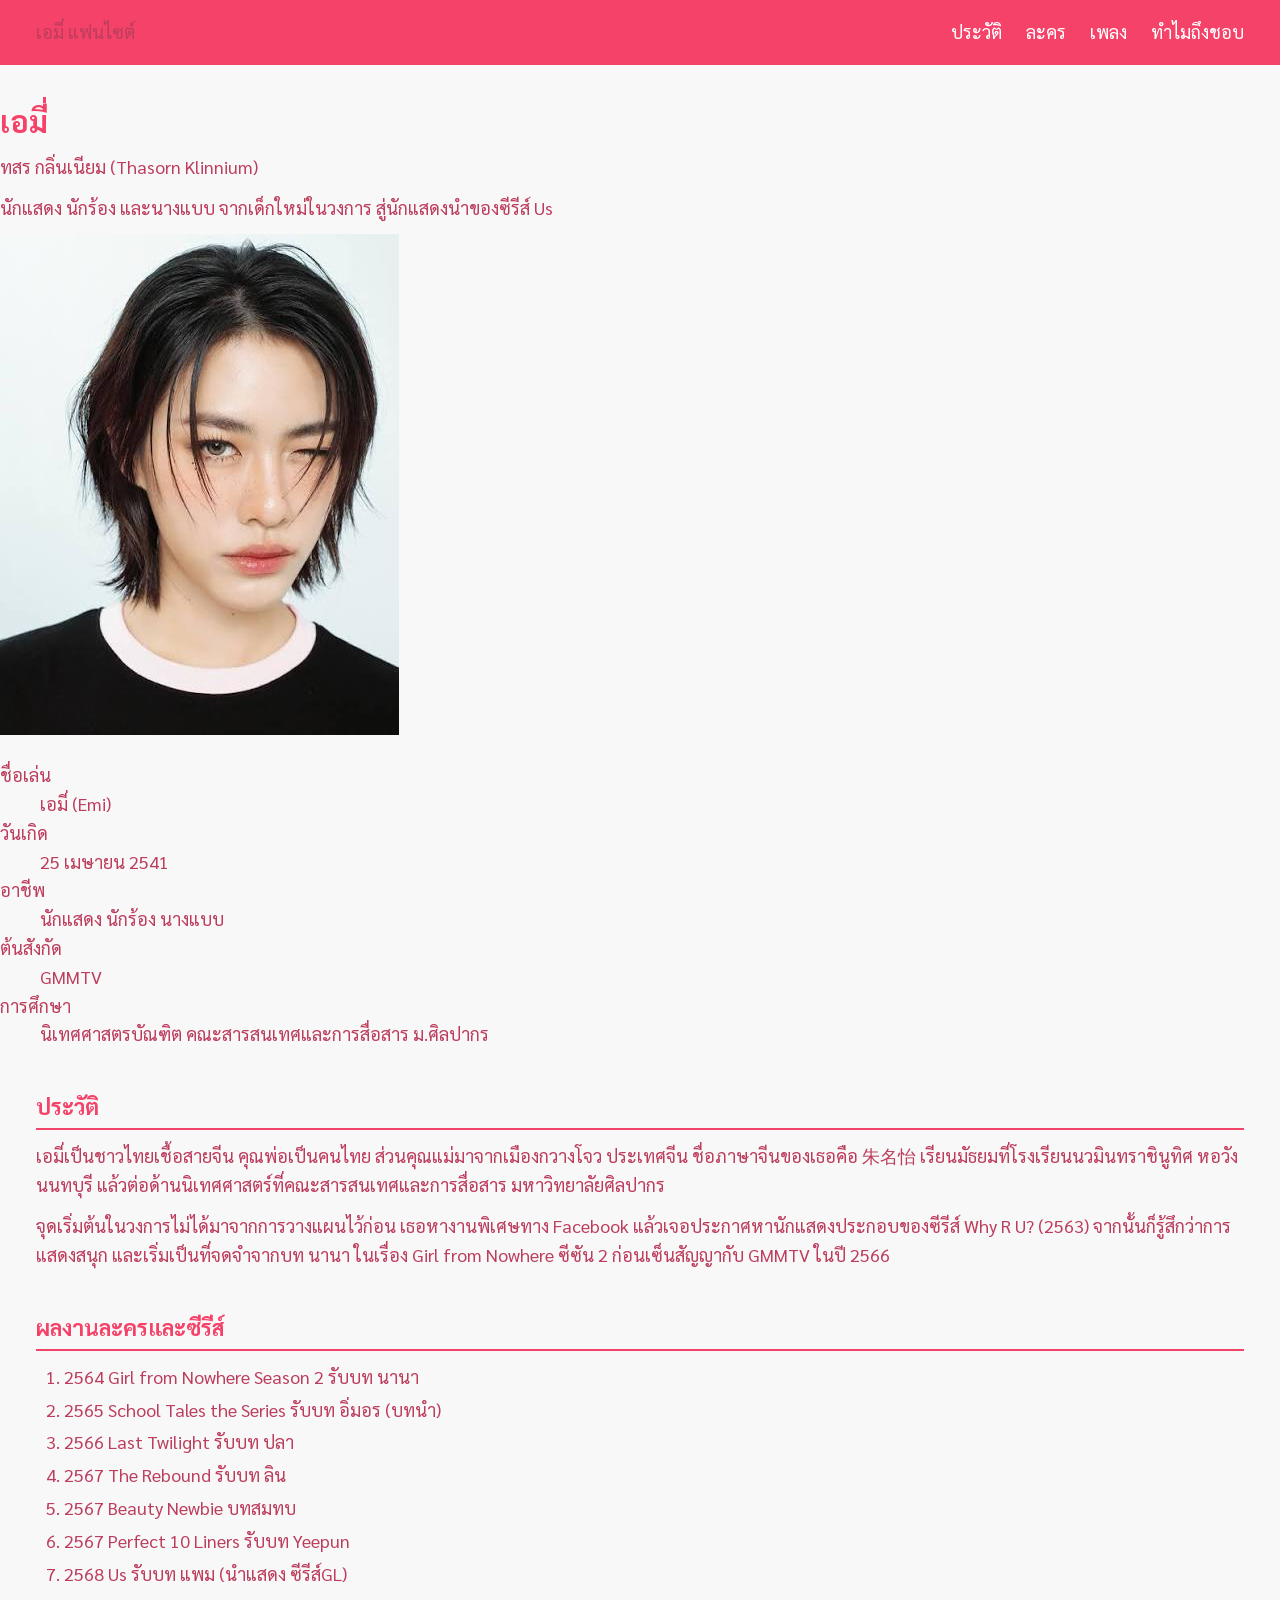
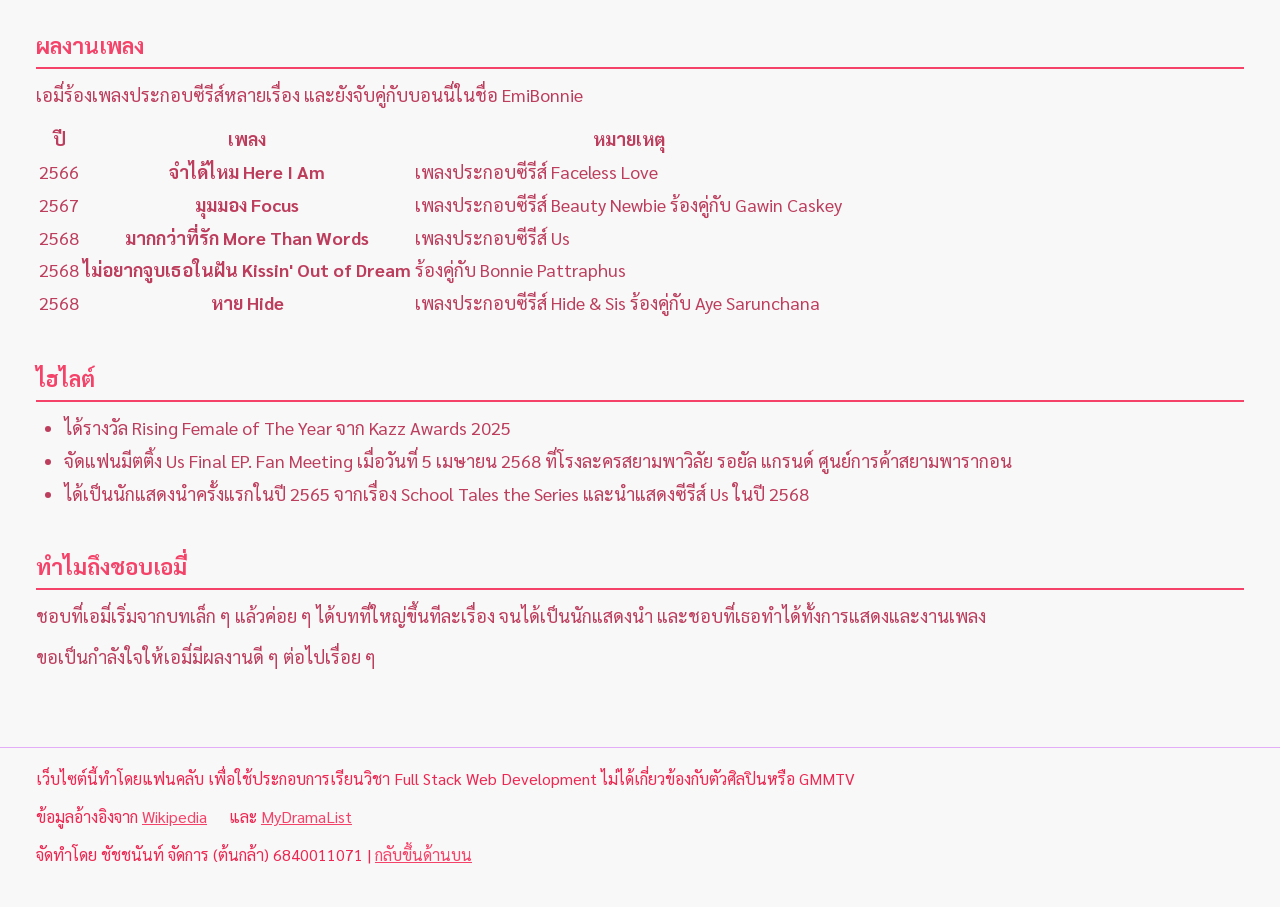
==== fansite-index.html @ 6198c905 "Add files via upload" ====
<!DOCTYPE html>
<html lang="th">
<head>
  <meta charset="UTF-8">
  <meta name="viewport" content="width=device-width, initial-scale=1">
  <title>เอมี่ ทสร กลิ่นเนียม - Fansite</title>
  <link rel="preconnect" href="https://fonts.googleapis.com">
  <link href="https://fonts.googleapis.com/css2?family=Prompt:wght@600;700&family=Sarabun:wght@400;700&display=swap" rel="stylesheet">
 
  <link rel="stylesheet" href="styles.css">
</head>
<body>

  <header class="topbar">
    <span class="brand">เอมี่ แฟนไซต์</span>
    <nav>
      <a href="#about">ประวัติ</a>
      <a href="#works">ละคร</a>
      <a href="#songs">เพลง</a>
      <a href="#why">ทำไมถึงชอบ</a>
    </nav>
  </header>


  <div class="hero">
    <div>
      <h1>เอมี่</h1>
      <p class="fullname">ทสร กลิ่นเนียม (Thasorn Klinnium)</p>
      <p class="tagline">นักแสดง นักร้อง และนางแบบ จากเด็กใหม่ในวงการ สู่นักแสดงนำของซีรีส์ Us</p>
     
  
  <img src="images.jpg" alt="เอมี่ ทสร กลิ่นเนียม" class="photo">
     
    </div>

    <dl class="facts">
      <div><dt>ชื่อเล่น</dt><dd>เอมี่ (Emi)</dd></div>
      <div><dt>วันเกิด</dt><dd>25 เมษายน 2541</dd></div>
      <div><dt>อาชีพ</dt><dd>นักแสดง นักร้อง นางแบบ</dd></div>
      <div><dt>ต้นสังกัด</dt><dd>GMMTV</dd></div>
      <div><dt>การศึกษา</dt><dd>นิเทศศาสตรบัณฑิต คณะสารสนเทศและการสื่อสาร ม.ศิลปากร</dd></div>
    </dl>
  </div>

  <main>


    <section id="about">
      <h2>ประวัติ</h2>
      <div class="about">
        <div>
          <p>
            เอมี่เป็นชาวไทยเชื้อสายจีน คุณพ่อเป็นคนไทย ส่วนคุณแม่มาจากเมืองกวางโจว ประเทศจีน
            ชื่อภาษาจีนของเธอคือ 朱名怡 เรียนมัธยมที่โรงเรียนนวมินทราชินูทิศ หอวัง นนทบุรี
            แล้วต่อด้านนิเทศศาสตร์ที่คณะสารสนเทศและการสื่อสาร มหาวิทยาลัยศิลปากร
          </p>
        </div>
        <div>
          <p>
            จุดเริ่มต้นในวงการไม่ได้มาจากการวางแผนไว้ก่อน เธอหางานพิเศษทาง Facebook
            แล้วเจอประกาศหานักแสดงประกอบของซีรีส์ Why R U? (2563) จากนั้นก็รู้สึกว่าการแสดงสนุก
            และเริ่มเป็นที่จดจำจากบท นานา ในเรื่อง Girl from Nowhere ซีซัน 2
            ก่อนเซ็นสัญญากับ GMMTV ในปี 2566
          </p>
        </div>
      </div>
    </section>


    <section id="works">
      <h2>ผลงานละครและซีรีส์</h2>
      <ol class="timeline">
        <li>
          <span class="year">2564</span>
          <span class="title">Girl from Nowhere Season 2
            <span class="role">รับบท นานา</span></span>
        </li>
        <li>
          <span class="year">2565</span>
          <span class="title">School Tales the Series
            <span class="role">รับบท อิ่มอร (บทนำ)</span></span>
        </li>
        <li>
          <span class="year">2566</span>
          <span class="title">Last Twilight
            <span class="role">รับบท ปลา</span></span>
        </li>
        <li>
          <span class="year">2567</span>
          <span class="title">The Rebound
            <span class="role">รับบท ลิน</span></span>
        </li>
        <li>
          <span class="year">2567</span>
          <span class="title">Beauty Newbie
            <span class="role">บทสมทบ</span></span>
        </li>
        <li>
          <span class="year">2567</span>
          <span class="title">Perfect 10 Liners
            <span class="role">รับบท Yeepun</span></span>
        </li>
        <li>
          <span class="year">2568</span>
          <span class="title">Us
            <span class="role">รับบท แพม (นำแสดง ซีรีส์GL)</span></span>
        </li>
      </ol>
    </section>

    <section id="songs">
      <h2>ผลงานเพลง</h2>
      <p>เอมี่ร้องเพลงประกอบซีรีส์หลายเรื่อง และยังจับคู่กับบอนนี่ในชื่อ EmiBonnie</p>
      <div class="table-wrap">
        <table class="songs">
          <tr><th>ปี</th><th>เพลง</th><th>หมายเหตุ</th></tr>
          <tr>
            <td class="y">2566</td>
            <th>จำได้ไหม <span class="en">Here I Am</span></th>
            <td>เพลงประกอบซีรีส์ Faceless Love</td>
          </tr>
          <tr>
            <td class="y">2567</td>
            <th>มุมมอง <span class="en">Focus</span></th>
            <td>เพลงประกอบซีรีส์ Beauty Newbie ร้องคู่กับ Gawin Caskey</td>
          </tr>
          <tr>
            <td class="y">2568</td>
            <th>มากกว่าที่รัก <span class="en">More Than Words</span></th>
            <td>เพลงประกอบซีรีส์ Us</td>
          </tr>
          <tr>
            <td class="y">2568</td>
            <th>ไม่อยากจูบเธอในฝัน <span class="en">Kissin' Out of Dream</span></th>
            <td>ร้องคู่กับ Bonnie Pattraphus</td>
          </tr>
          <tr>
            <td class="y">2568</td>
            <th>หาย <span class="en">Hide</span></th>
            <td>เพลงประกอบซีรีส์ Hide &amp; Sis ร้องคู่กับ Aye Sarunchana</td>
          </tr>
        </table>
      </div>
    </section>


    <section id="highlights">
      <h2>ไฮไลต์</h2>
      <ul class="highlights">
        <li>ได้รางวัล Rising Female of The Year จาก Kazz Awards 2025</li>
        <li>จัดแฟนมีตติ้ง Us Final EP. Fan Meeting เมื่อวันที่ 5 เมษายน 2568 ที่โรงละครสยามพาวิลัย รอยัล แกรนด์ ศูนย์การค้าสยามพารากอน</li>
        <li>ได้เป็นนักแสดงนำครั้งแรกในปี 2565 จากเรื่อง School Tales the Series และนำแสดงซีรีส์ Us ในปี 2568</li>
      </ul>
    </section>


    <section id="why">
      <h2>ทำไมถึงชอบเอมี่</h2>
      <div class="why">
        <p>
          ชอบที่เอมี่เริ่มจากบทเล็ก ๆ แล้วค่อย ๆ ได้บทที่ใหญ่ขึ้นทีละเรื่อง
          จนได้เป็นนักแสดงนำ และชอบที่เธอทำได้ทั้งการแสดงและงานเพลง
        </p>
        <p>ขอเป็นกำลังใจให้เอมี่มีผลงานดี ๆ ต่อไปเรื่อย ๆ</p>
      </div>
    </section>

  </main>


  <footer>
    <p>เว็บไซต์นี้ทำโดยแฟนคลับ เพื่อใช้ประกอบการเรียนวิชา Full Stack Web Development ไม่ได้เกี่ยวข้องกับตัวศิลปินหรือ GMMTV</p>
    <p>
      ข้อมูลอ้างอิงจาก
      <a href="https://en.wikipedia.org/wiki/Thasorn_Klinnium">Wikipedia</a> และ
      <a href="https://mydramalist.com/people/76447-emi-thasorn-klinnium">MyDramaList</a>
    </p>
    <p>จัดทำโดย ชัชชนันท์ จัดการ (ต้นกล้า) 6840011071 | <a href="#about">กลับขึ้นด้านบน</a></p>
  </footer>

</body>
</html>
---- styles.css ----
:root {
  --bg: #f8f8f8;        
  --paper: #ffffff;     
  --ink: #bd3d5d;      
  --muted: #ee2651;     
  --main: #f54269;      
  --accent: #f395ff;    
  --line: #e3adf8;      
}


* { box-sizing: border-box; }

body {
  margin: 0;
  background: var(--bg);
  color: var(--ink);
  font-family: "Sarabun", Tahoma, sans-serif;
  font-size: 18px;
  line-height: 1.6;
}

a { color: var(--main); }
a:visited { color: #6a3d8f; }   
a:hover { color: #b3261e; }


.page {
  max-width: 820px;
  margin: 0 auto;
  background: var(--paper);
  border-left: 1px solid var(--line);
  border-right: 1px solid var(--line);
  min-height: 100vh;
}

header, main, footer { padding-left: 36px; padding-right: 36px; }


header {
  background: var(--main);
  padding-top: 18px;
  padding-bottom: 18px;
  display: flex;
  justify-content: space-between;
  align-items: baseline;
  flex-wrap: wrap;
  gap: 8px;
}
header .site-name { color: #fff; font-size: 22px; font-weight: 700; }
header nav a {
  color: #fff;
  margin-left: 20px;
  text-decoration: none;
  border-bottom: 2px solid transparent;
}
header nav a:visited { color: #fff; }
header nav a:hover,
header nav a.here { color: #fff; border-bottom-color: var(--accent); }


h1 { font-size: 30px; margin: 32px 0 8px; color: var(--main); }
h2 {
  font-size: 22px;
  margin: 40px 0 12px;
  padding-bottom: 4px;
  color: var(--main);
  border-bottom: 2px solid var(--main);
}
p { margin: 0 0 12px; }


.profile { border-collapse: collapse; margin-top: 24px; }
.profile td { padding: 6px 0; vertical-align: top; }


.profile .photo { padding-right: 36px; }

.profile img {
  display: block;
  width: 170px;
  height: 170px;
  border-radius: 50%;     
  object-fit: cover;      
  border: 4px solid var(--main);
}
.profile .label { color: var(--muted); padding-right: 16px; white-space: nowrap; }
.profile .value { font-weight: 700; }


ol, ul { margin: 0; padding-left: 28px; }
li { margin-bottom: 4px; }


.experience { width: 100%; border-collapse: collapse; }
.experience th {
  background: var(--main);
  color: #fff;
  text-align: left;
  padding: 8px 12px;
}
.experience td { border: 1px solid var(--line); padding: 8px 12px; }
.experience .year { width: 190px; white-space: nowrap; }


.skills-box { border: 3px dashed var(--main); padding: 10px 16px; }
.skills { width: 100%; border-collapse: collapse; }
.skills th { text-align: left; color: var(--muted); font-weight: 400; padding: 4px 8px; }
.skills td { padding: 4px 8px; }
.stars { color: #c98f00; letter-spacing: 2px; white-space: nowrap; }  /* ดาวระดับความสามารถ */


.button, button {
  display: inline-block;
  background: var(--accent);
  color: var(--ink);
  font: inherit;
  font-weight: 700;
  padding: 10px 24px;
  border: 2px solid var(--ink);
  border-radius: 4px;
  text-decoration: none;
  cursor: pointer;
}
a.button:visited { color: var(--ink); }
.button:hover, button:hover { background: var(--main); color: #fff; }
a.button:hover { color: #fff; }
.button:focus-visible, button:focus-visible,
input:focus-visible, textarea:focus-visible, select:focus-visible {
  outline: 3px solid var(--main);
  outline-offset: 2px;
}
.contact-cta { margin-top: 36px; }


form { max-width: 520px; }
.field { margin-bottom: 18px; }
label { display: block; font-weight: 700; margin-bottom: 4px; }
input, select, textarea {
  width: 100%;
  font: inherit;
  padding: 8px 10px;
  border: 1px solid #8895a3;
  border-radius: 4px;
  background: #fff;
  color: var(--ink);
}
textarea { min-height: 140px; resize: vertical; }
.note { color: var(--muted); font-size: 16px; }


footer {
  margin-top: 56px;
  padding-top: 18px;
  padding-bottom: 28px;
  border-top: 1px solid var(--line);
  color: var(--muted);
  font-size: 16px;
}
footer a { margin-right: 18px; }
main { padding-bottom: 8px; }

/* ---------- จอเล็ก (มือถือ) ---------- */
@media (max-width: 600px) {
  header, main, footer { padding-left: 18px; padding-right: 18px; }
  .profile, .profile tbody, .profile tr, .profile td { display: block; }
  .profile .photo { padding: 0 0 16px; }
  .profile tr { margin-bottom: 4px; }
  .profile .label { display: inline; padding-right: 8px; }
  .profile .value { display: inline; }
  .experience .year { width: auto; white-space: normal; }
  .skills { font-size: 16px; }
  .skills th, .skills td { padding: 4px 3px; }
  .stars { letter-spacing: 0; }
  .skills-box { padding: 8px 10px; }
}
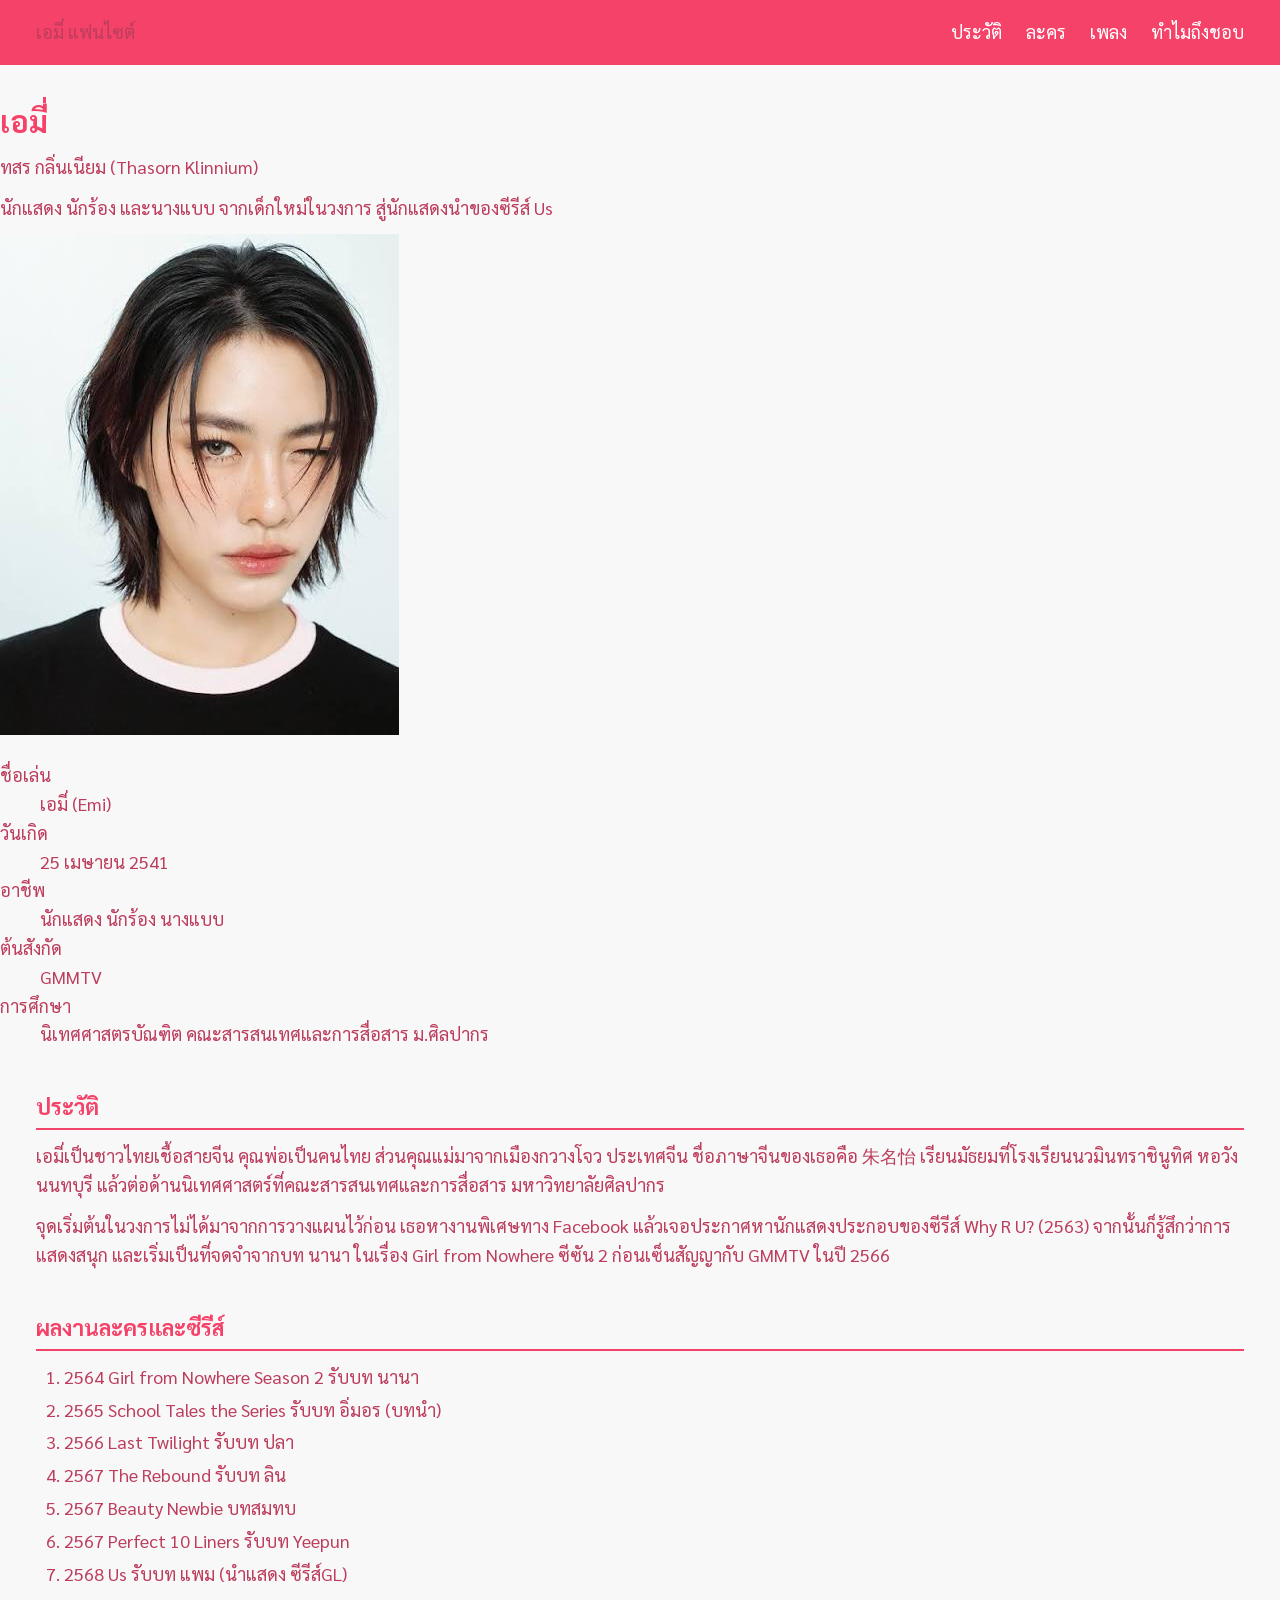
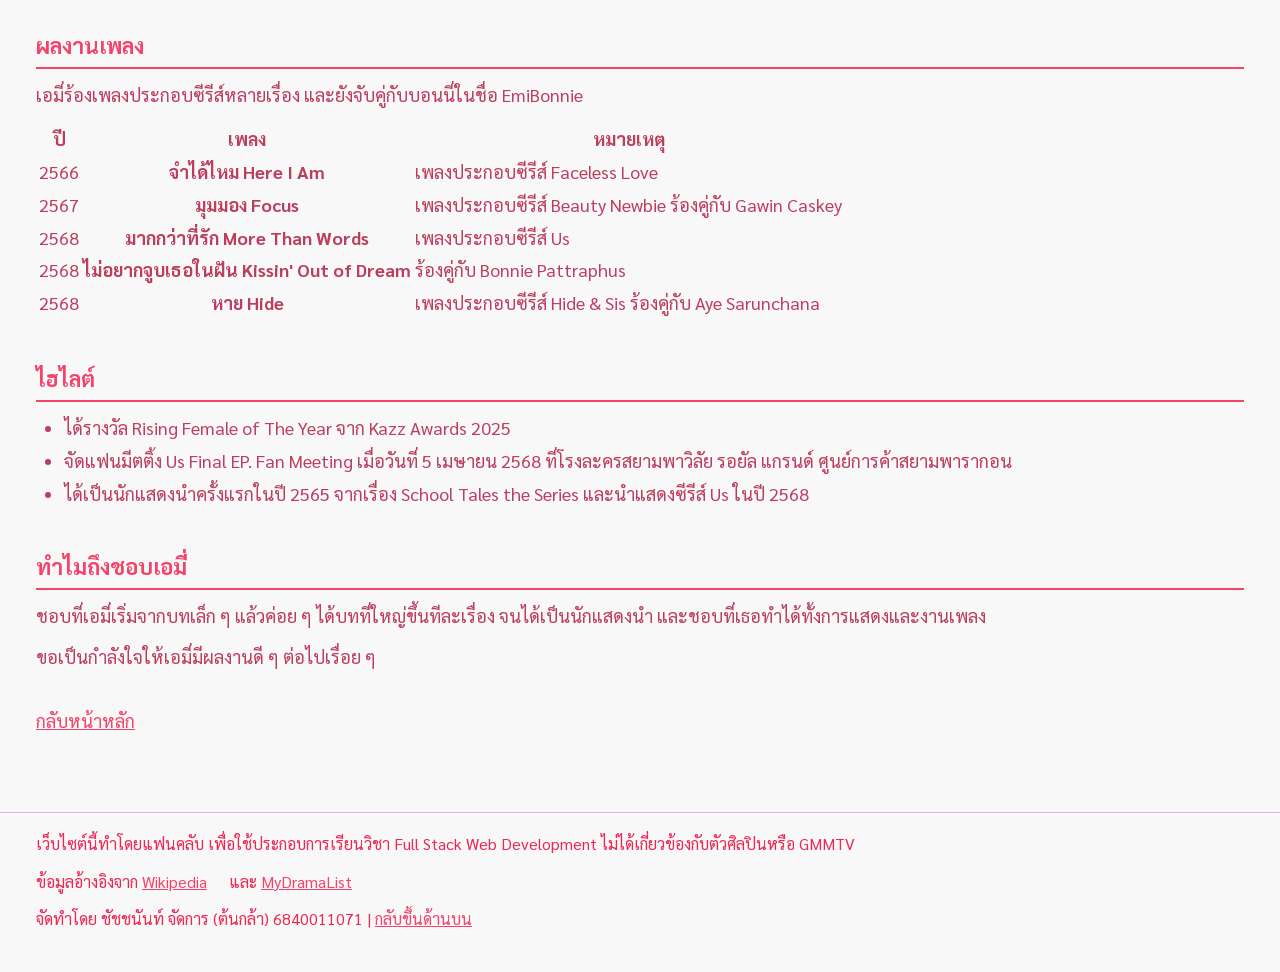
==== commit ea1ed2fa: "Add files via upload" ====
--- a/fansite-index.html
+++ b/fansite-index.html
@@ -165,6 +165,7 @@
       </div>
     </section>
 
+    <p class="contact-cta"><a href="index.html">กลับหน้าหลัก</a></p>
   </main>
 
 
